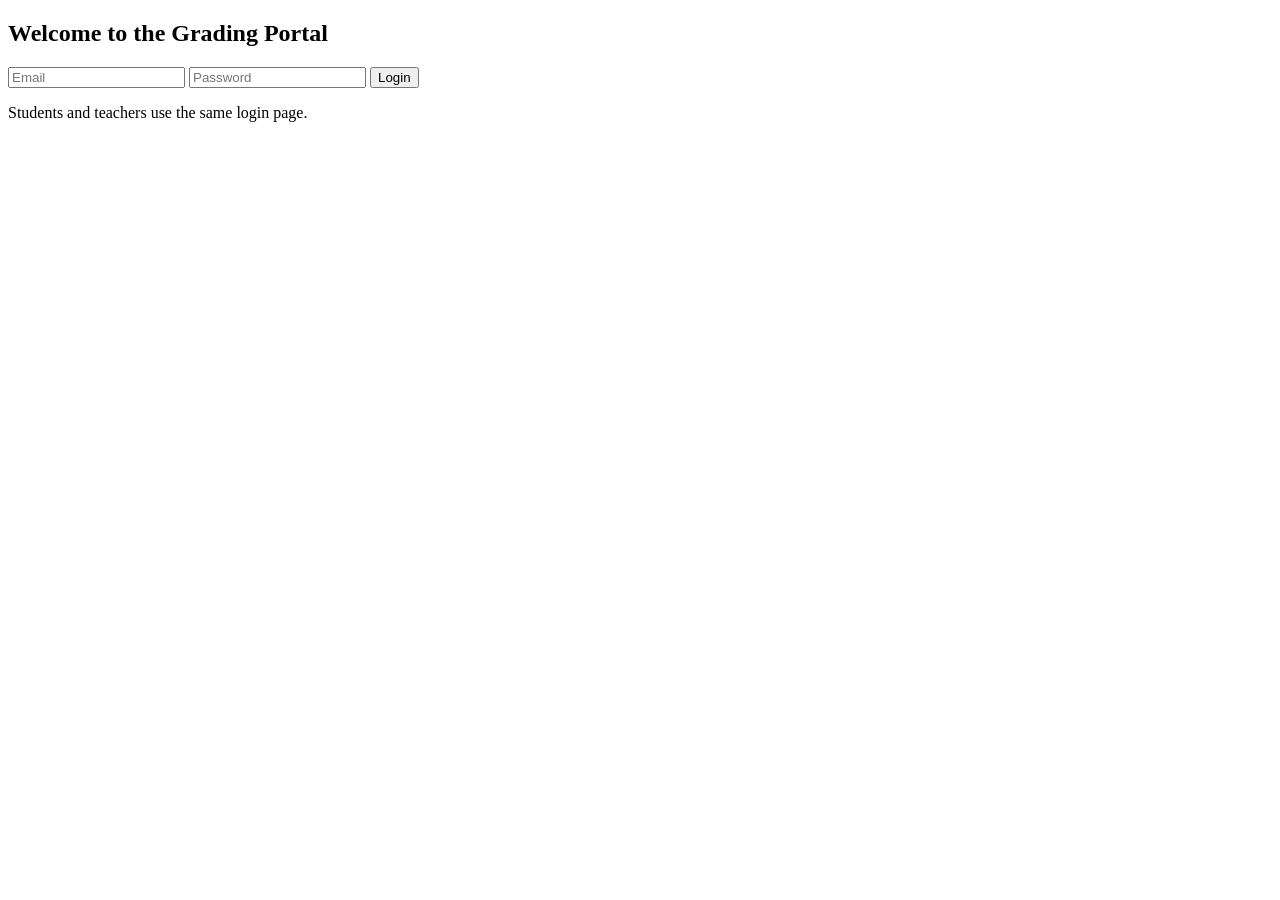
==== index.html @ 791b6e31 "Add files via upload" ====
<!DOCTYPE html>
<html>
<head>
  <title>Grading System Login</title>
  <link rel="stylesheet" href="styles.css">
</head>

<body>
  <div class="login-container">
    <h2>Welcome to the Grading Portal</h2>

    <input id="email" type="text" placeholder="Email">
    <input id="password" type="password" placeholder="Password">

    <button onclick="login()">Login</button>

    <p class="note">Students and teachers use the same login page.</p>
  </div>

  <script src="firebase.js"></script>
  <script src="app.js"></script>
</body>
</html>
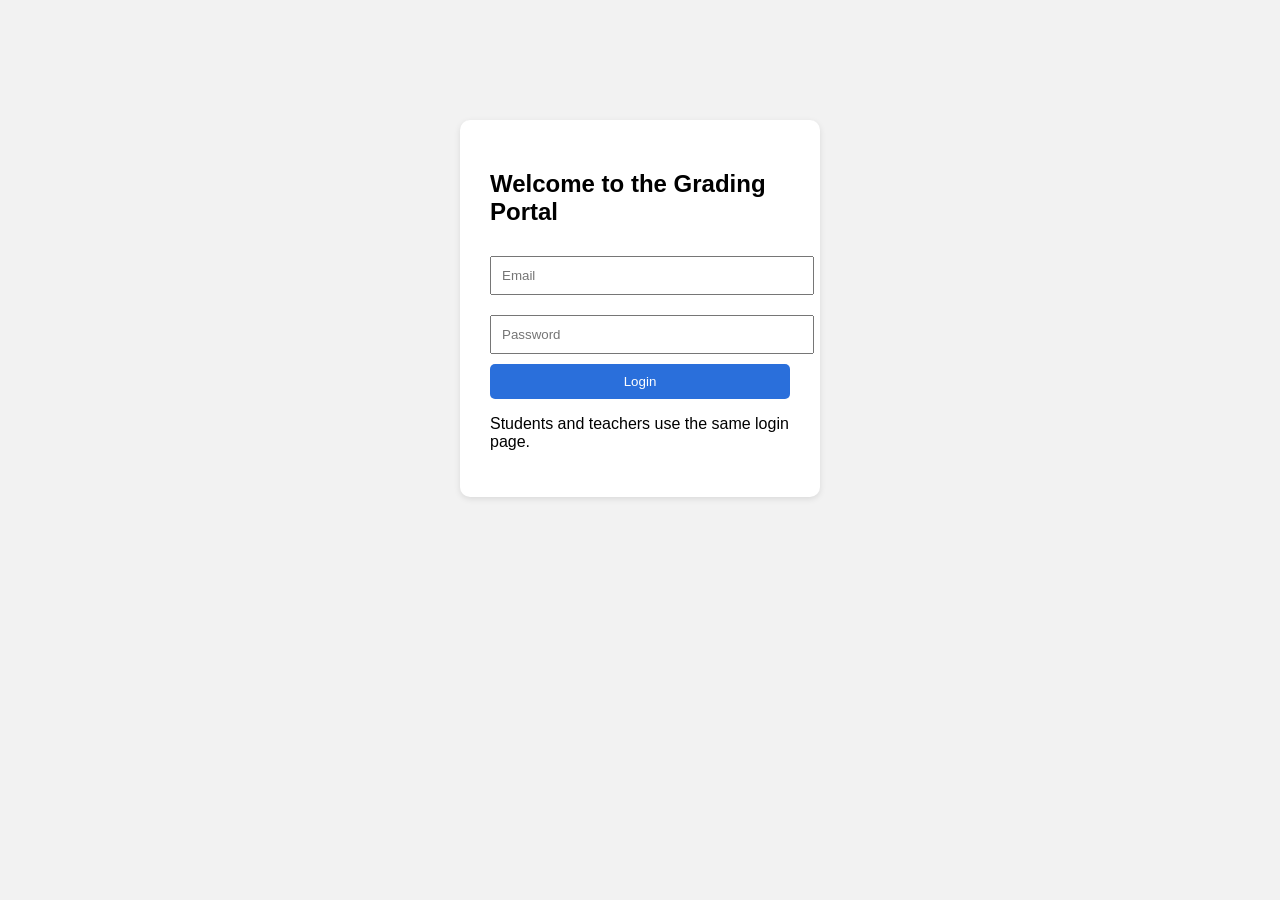
==== commit dc5756a5: "Add files via upload" ====
--- a/index.html
+++ b/index.html
@@ -2,7 +2,7 @@
 <html>
 <head>
   <title>Grading System Login</title>
-  <link rel="stylesheet" href="styles.css">
+  <link rel="stylesheet" href="style.css">
 </head>
 
 <body>
--- a/style.css
+++ b/style.css
@@ -0,0 +1,29 @@
+body {
+  margin: 0;
+  font-family: Inter, sans-serif;
+  background: #f2f2f2;
+}
+
+.login-container {
+  width: 300px;
+  margin: 120px auto;
+  background: #fff;
+  padding: 30px;
+  border-radius: 10px;
+  box-shadow: 0 2px 6px rgba(0,0,0,0.1);
+}
+
+input {
+  width: 100%;
+  padding: 10px;
+  margin: 10px 0;
+}
+
+button {
+  width: 100%;
+  padding: 10px;
+  background: #2a6fdb;
+  color: white;
+  border: none;
+  border-radius: 5px;
+}
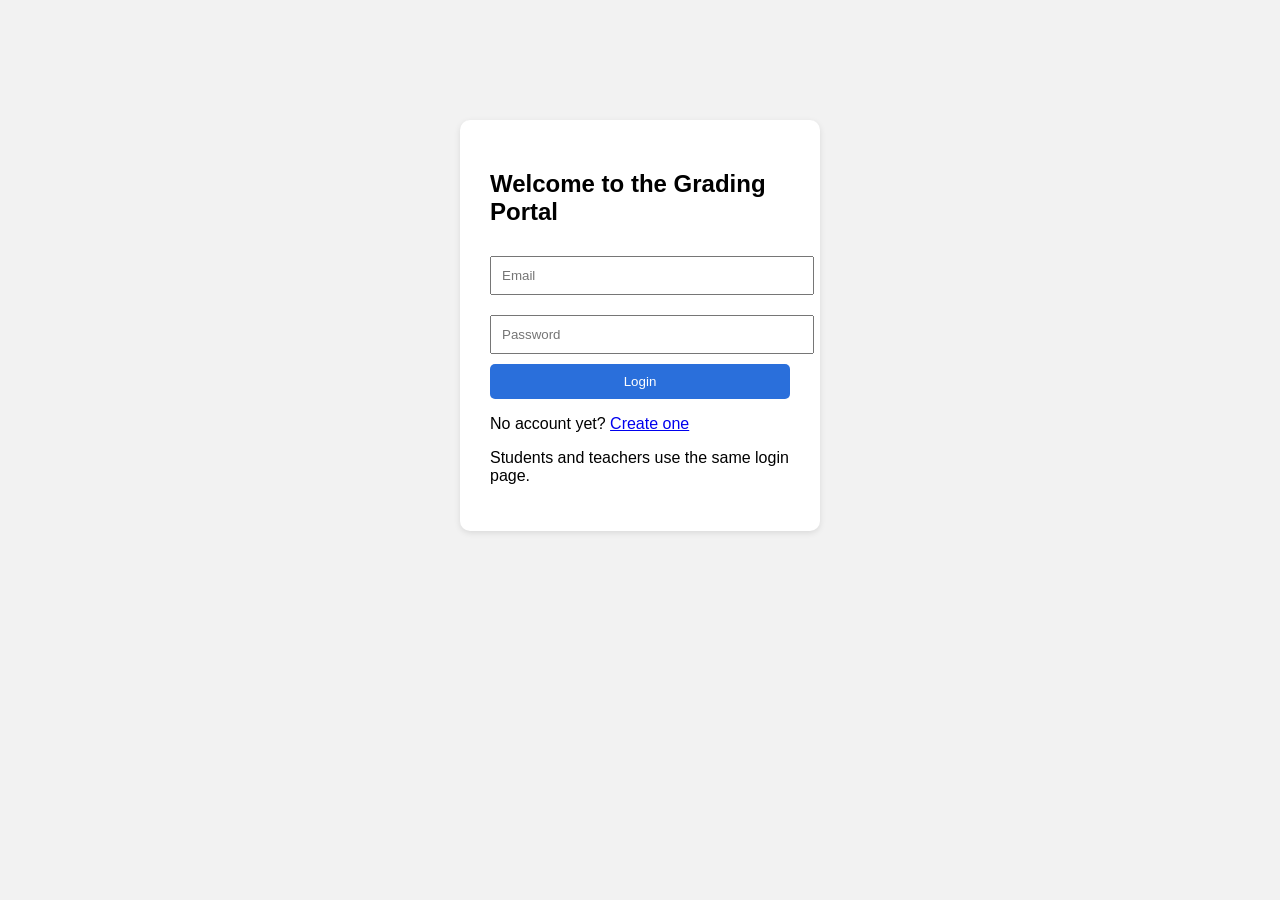
==== commit 44c7329b: "Add files via upload" ====
--- a/index.html
+++ b/index.html
@@ -13,7 +13,10 @@
     <input id="password" type="password" placeholder="Password">
 
     <button onclick="login()">Login</button>
-
+<p class="note">
+  No account yet?  
+  <a href="signup.html">Create one</a>
+</p>
     <p class="note">Students and teachers use the same login page.</p>
   </div>
 
